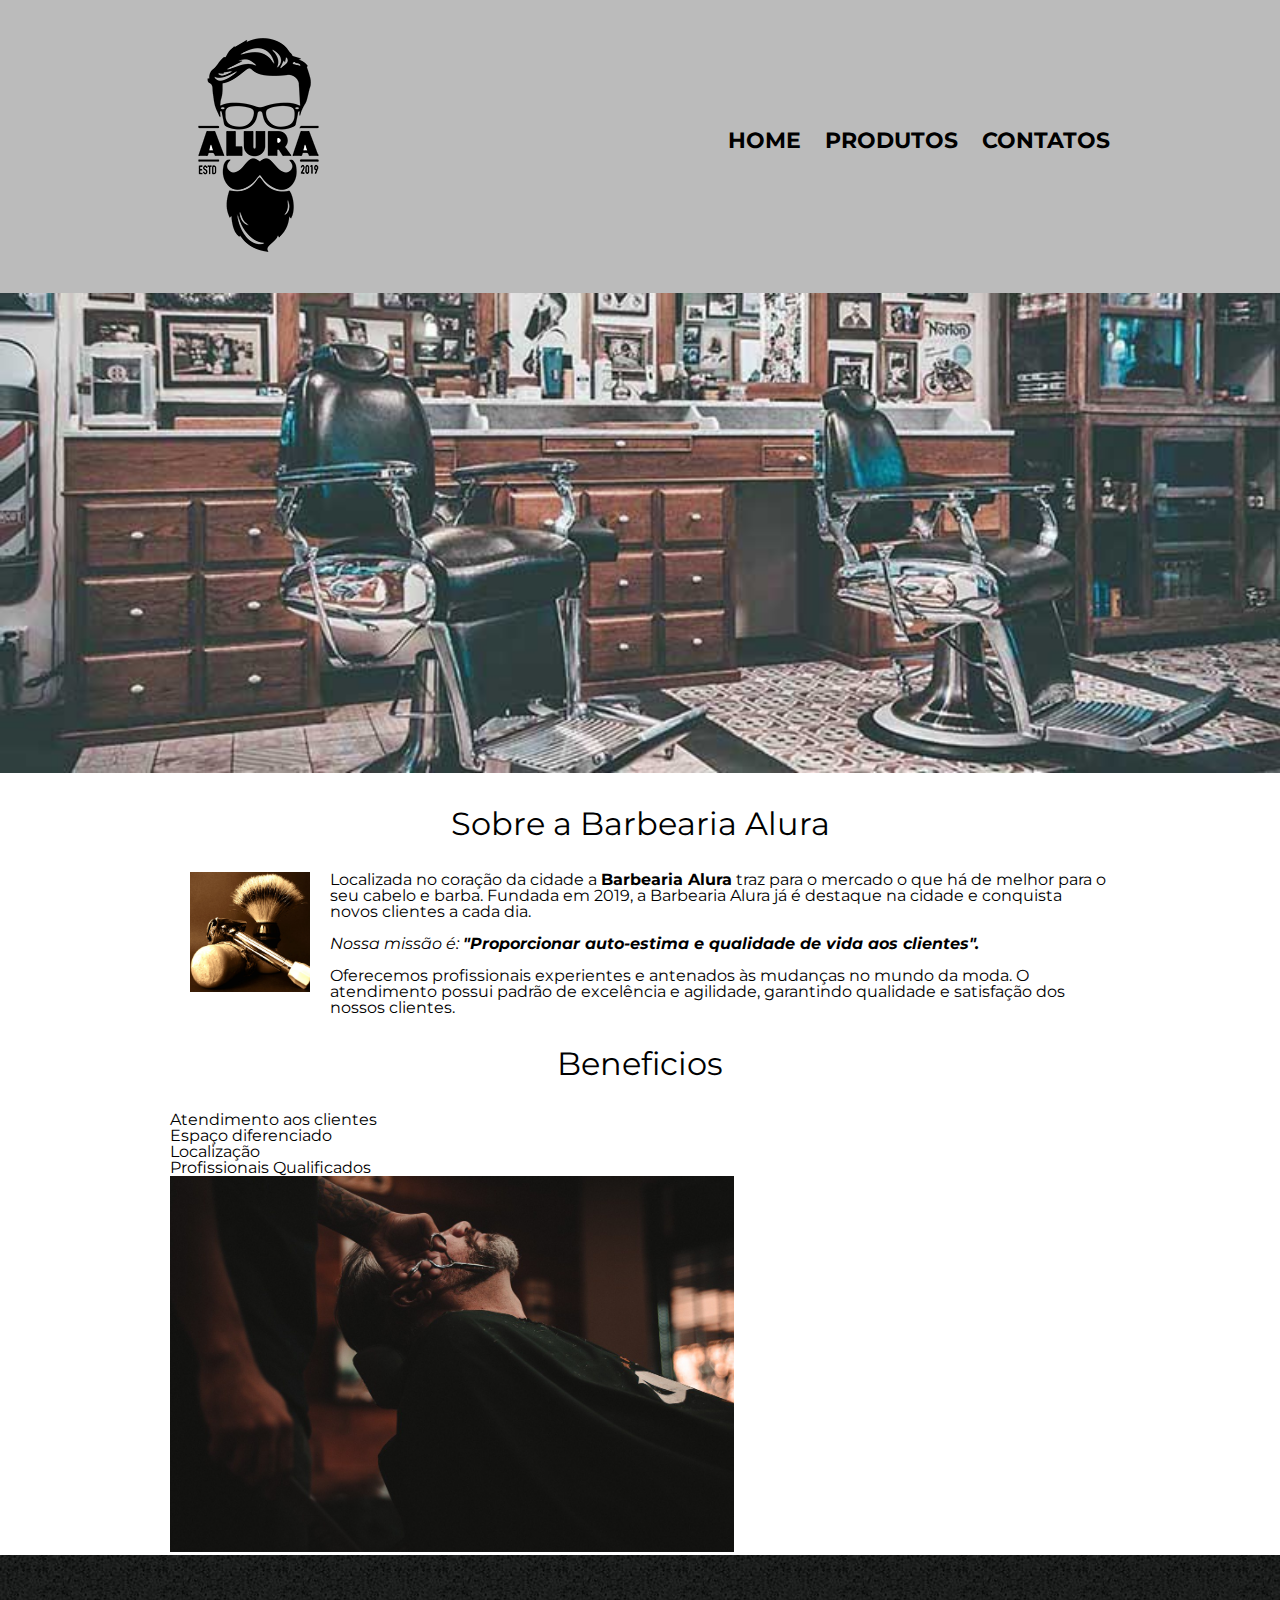
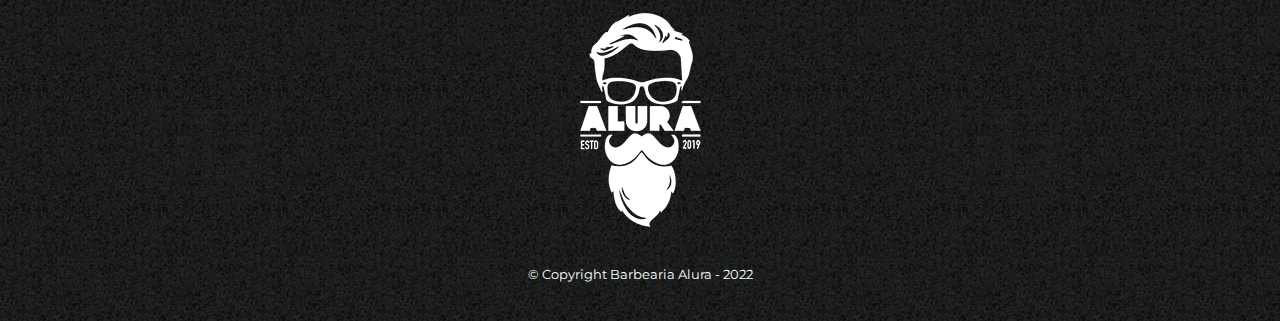
==== html-css/1/index.html @ f3f59a0d "refazendo css home" ====
<!DOCTYPE html>
<html lang="pt-br">
<head>
    <meta charset="UTF-8">
    <meta http-equiv="X-UA-Compatible" content="IE=edge">
    <meta name="viewport" content="width=device-width, initial-scale=1.0">
    <title>Barbearia Alura</title>
    <link rel="stylesheet" href="estilos/reset.css">
    <link rel="stylesheet" href="estilos/style.css">
    <link rel="preconnect" href="https://fonts.googleapis.com">
<link rel="preconnect" href="https://fonts.gstatic.com" crossorigin>
<link href="https://fonts.googleapis.com/css2?family=Montserrat:ital,wght@0,100;0,200;0,400;0,500;0,600;0,700;0,800;0,900;1,100;1,300&display=swap" rel="stylesheet">
</head>
<body>
    <header>
        <div class="caixa">
            <h1><img src="imagens produtos/logo.png" alt=""></h1>
            <nav>
                <ul>
                    <li><a href="index.html">Home</a></li>
                    <li><a href="produtos.html">Produtos</a></li>
                    <li><a href="contato.html">Contatos</a></li>
                </ul>
            </nav>
        </div>
    </header>
    <img class="banner" src="imagens/banner.jpg" alt="imagem barbearia">
    <main>

        <section class="principal">
            <h2 class="titulo-principal">Sobre a Barbearia Alura</h2>
            <img class="utensilios" src="imagens produtos/utensilios.jpg" alt="itensilio para barba">
            <p>Localizada no coração da cidade a <strong>Barbearia Alura</strong> traz para o mercado o que há de melhor para o seu cabelo e barba. Fundada em 2019, a Barbearia Alura já é destaque na cidade e conquista novos clientes a cada dia.</p>
            <p id="missao"><em>Nossa missão é: <strong>"Proporcionar auto-estima e qualidade de vida aos clientes".</strong></em></p>
            <p>Oferecemos profissionais experientes e antenados às mudanças no mundo da moda. O atendimento possui padrão de excelência e agilidade, garantindo qualidade e satisfação dos nossos clientes.</p>
        </section>
        <section id="beneficios">
            <h3 class="titulo-principal">Beneficios </h3>
            <ul>
                <li class="itens">Atendimento aos clientes</li>
                <li class="itens">Espaço diferenciado</li>
                <li class="itens">Localização</li>
                <li class="itens">Profissionais Qualificados</li>
            </ul>
            <img class="img_bene" src="imagens/beneficios.jpg" alt="img beneficios">
        </section>
    </main>
    <footer>
        <img src="imagens produtos/logo-branco.png" alt="longo">
        <p class="copy">&copy; Copyright Barbearia Alura - 2022</p>
    </footer>
</body>
</html>
---- html-css/1/estilos/style.css ----
body{
    font-family: 'Montserrat', sans-serif; ;
}

*{
    margin: 0px;
    padding: 0px;
}

header{
    background-color: #bbbbbb;
    padding: 20px 0;

}

.caixa {
    position: relative;
    width: 940px;
    margin: 0 auto;
}

nav{
    position: absolute;
    top: 110px;
    right: 0;
}

nav li {
    display: inline;
    margin-left: 20px;
}

nav a {
    text-transform: uppercase;
    text-decoration: none;
    color: black;
    font-weight: bolder;
    font-size: 22px;
}

nav a:hover{
    text-decoration: underline;
    color: #c78c19;
}

header  h1 {
    display: inline-block;
}

ul#produtos{
    width: 940px;
    margin: 0 auto;
    padding: 50px 0;
}

ul#produtos > li {
    display: inline-block;
    text-align: center;
    width: 30%;
    vertical-align: top;
    border: 5px solid black;
    border-radius: 10%;
    margin: 0 1.5%;
    padding: 30px 20px;
    box-sizing: border-box;
}
ul#produtos > li > h2 {
    height: 50px;
}


#produtos > li:hover{
    border-color:#c78c19;
    
}

#produtos > li:active{
    border-color:#088c19;
}

#produtos >  li:hover h2{
    font-size: 34px;
}

#produtos h2 {
    font-weight: bold;
    font-size: 30px;
}

#produtos .desc{
    font-size: 18px;
}

#produtos .valor{
    font-size: 22px;
    font-weight: bold;
    margin:10px;
}

footer {
    text-align: center;
    background-image: url(../imagens\ produtos/bg.jpg);
    padding: 40px 0;
}

footer> .copy{
    color: white;
    font-size: 13px;
    margin-top: 20px;
}

main{
    width: 940px;
    margin: 0 auto;
}

form {
    margin:  40px 0;
}

form label, form legend{
    display: block;
    font-size: 20px;
    margin-bottom: 10px;
}

.input-padrao{
    display: block;
    margin-bottom: 20px;
    padding: 5px 20px;
    width: 50%;
}

.checkbox{
    margin: 20px 0;
}

.enviar{
    width: 40%;
    padding: 15px;
    background-color: black;
    color: white;
    font-weight:bold;
    border: none;
    border-radius: 5px;
    transition: 1s all;
}

.enviar:hover{
    background-color: rgb(42, 40, 40);
    transform: scale(1.2);
    
}
table{
    margin: 20px 0 40px;
}

td, th{
    padding: 2px 15px;
    border: 1px solid black;
}

th{
    background-color:#555555;
    color: white;
}

/*css pagina inicial */

.banner {
    width: 100%;
}

.titulo-principal{
    text-align: center;
    font-size: 2em;
    margin: 1em;
    clear:left
}

.utensilios{
    width: 120px;
    margin: 0 20px 20px;
    float: left;
}

.principal p {
    margin: 0 0 1em;

}

.principal strong{
    font-weight: bold;
}

.principal em {
    font-style: italic;
}

.img_bene{
    width: 60%;
}
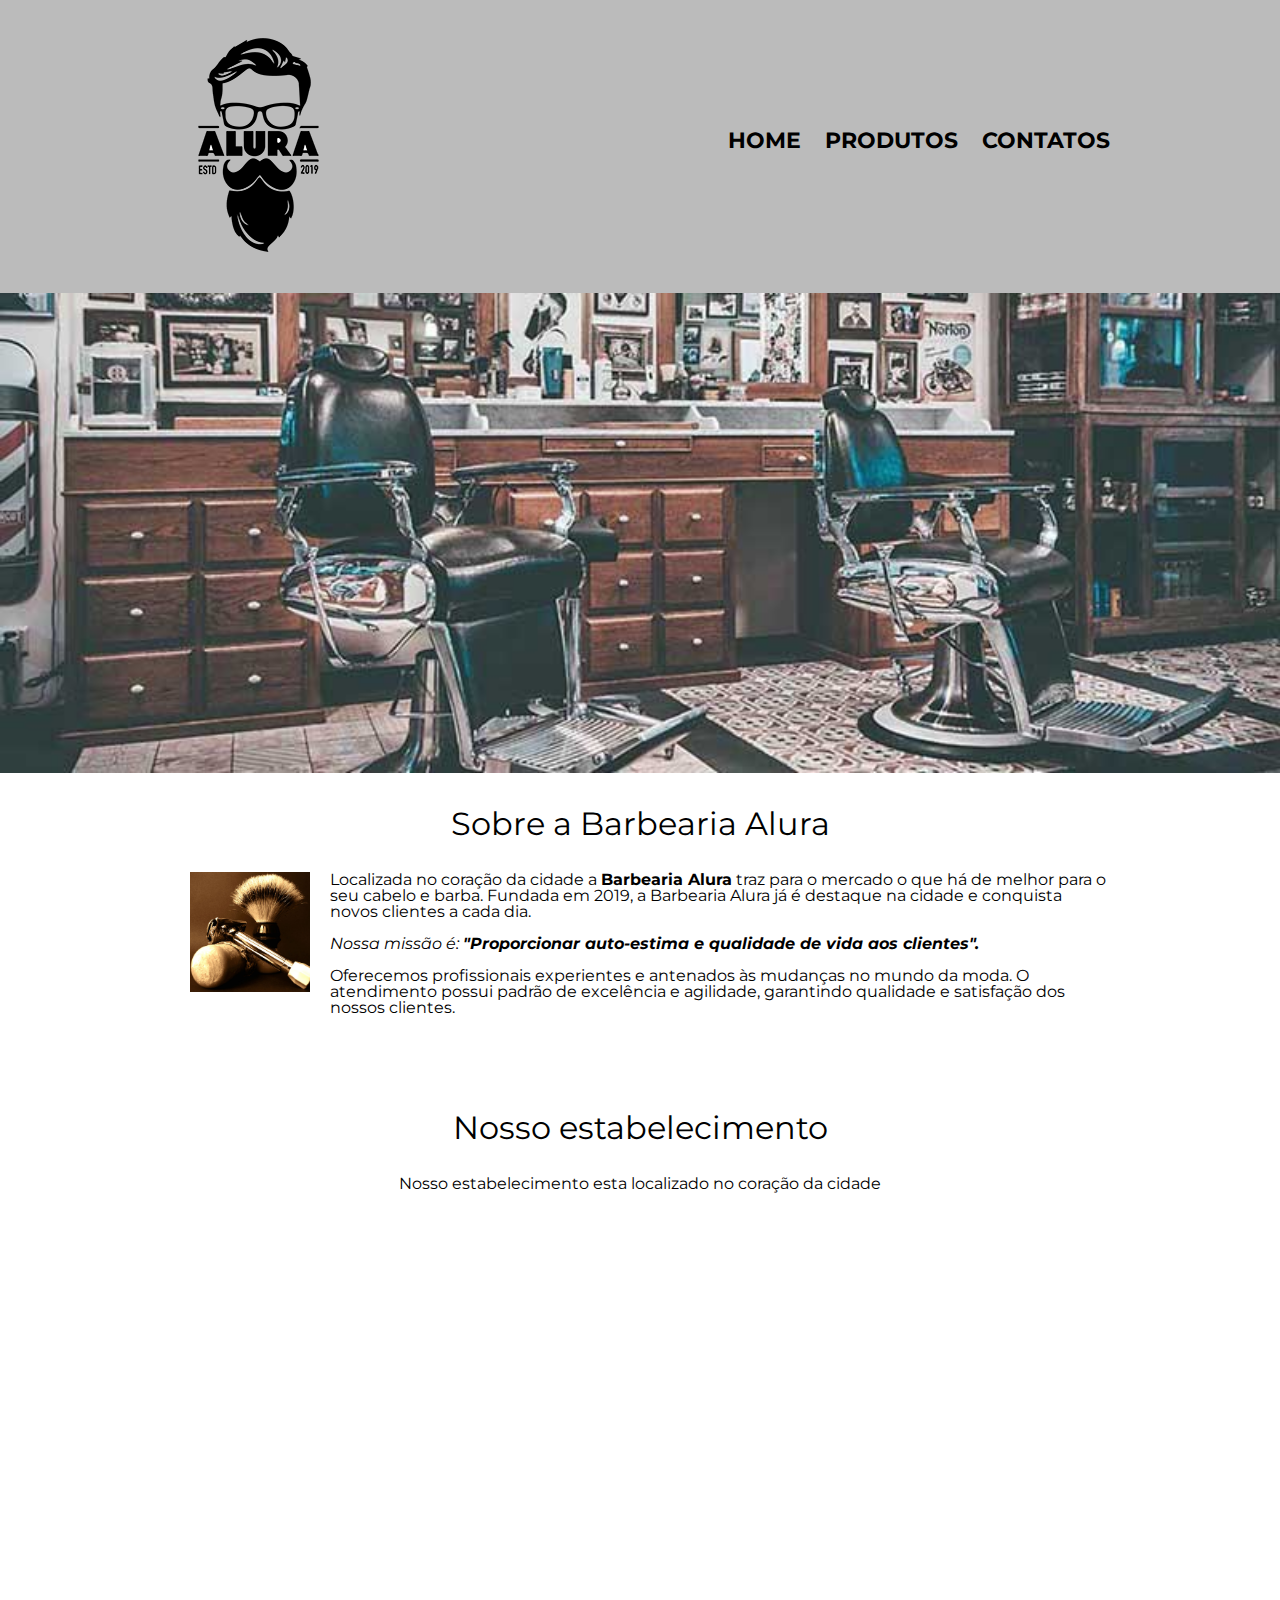
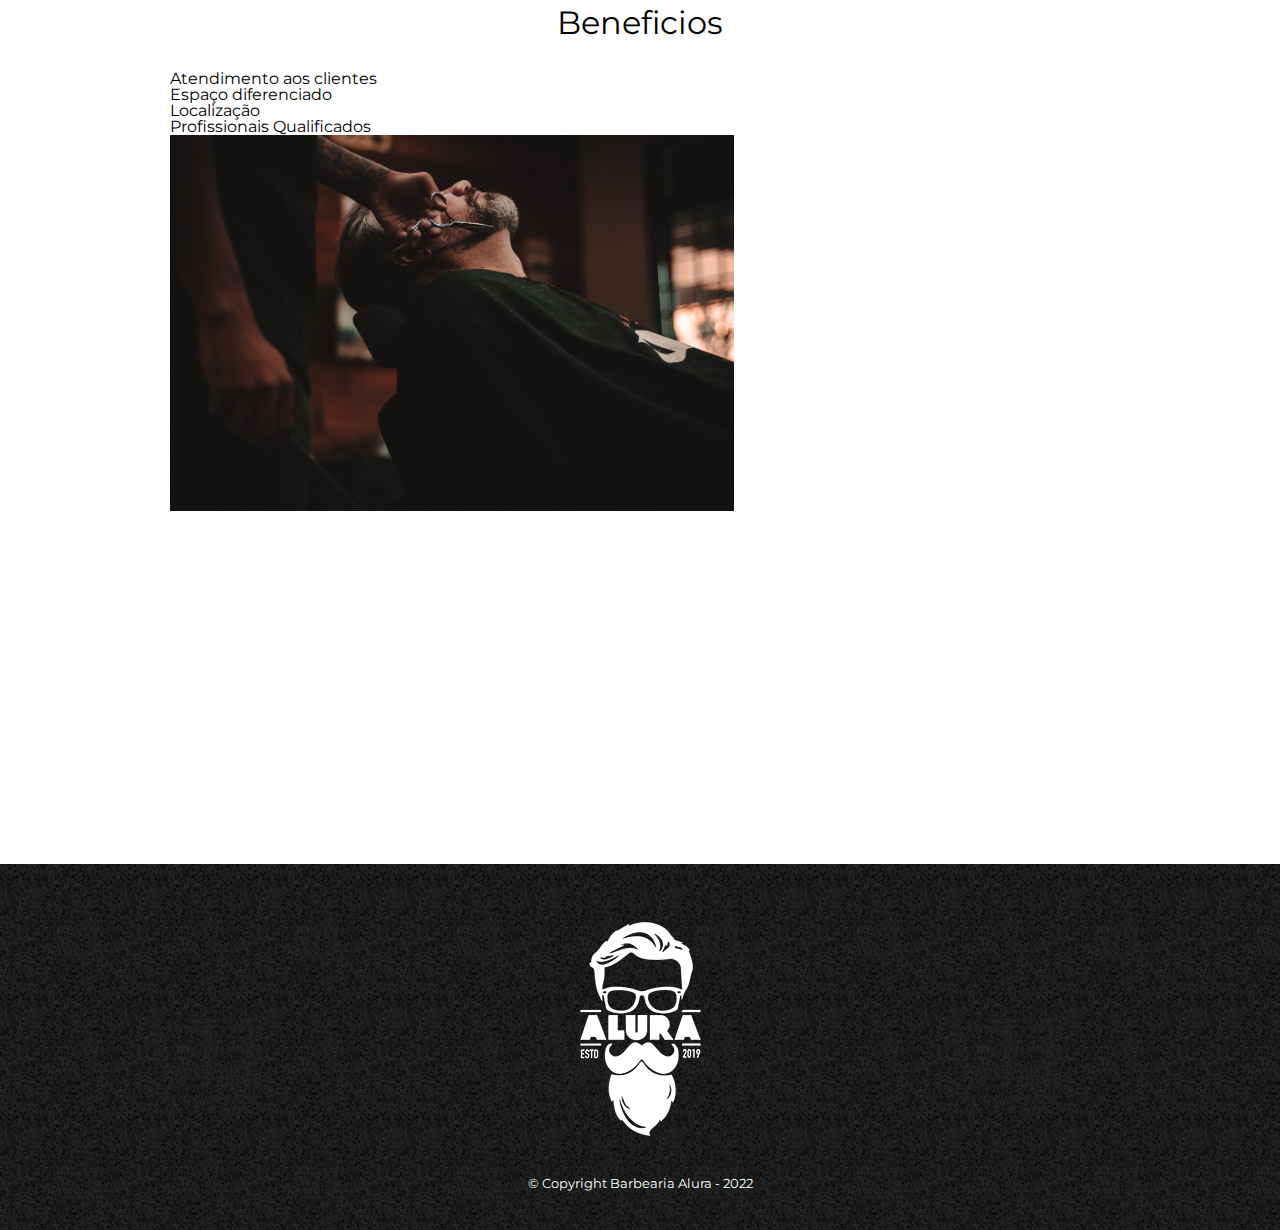
==== commit a91101ca: "add video e maps" ====
--- a/html-css/1/index.html
+++ b/html-css/1/index.html
@@ -34,6 +34,14 @@
             <p id="missao"><em>Nossa missão é: <strong>"Proporcionar auto-estima e qualidade de vida aos clientes".</strong></em></p>
             <p>Oferecemos profissionais experientes e antenados às mudanças no mundo da moda. O atendimento possui padrão de excelência e agilidade, garantindo qualidade e satisfação dos nossos clientes.</p>
         </section>
+
+        <section class="mapa">
+            <h3 class="titulo-principal">Nosso estabelecimento</h3>
+            <p>Nosso estabelecimento esta localizado no coração da cidade</p>
+            <iframe src="https://www.google.com/maps/embed?pb=!1m18!1m12!1m3!1d6754.552888140359!2d-46.63697805061452!3d-23.588223048476912!2m3!1f0!2f0!3f0!3m2!1i1024!2i768!4f13.1!3m3!1m2!1s0x94ce5ba6816fe839%3A0xda8627521b8e4b90!2sAlua!5e0!3m2!1spt-BR!2sbr!4v1669748085647!5m2!1spt-BR!2sbr" width="100%" height="300" style="border:0;" allowfullscreen="" loading="lazy" referrerpolicy="no-referrer-when-downgrade"></iframe>
+        </section>
+
+
         <section id="beneficios">
             <h3 class="titulo-principal">Beneficios </h3>
             <ul>
@@ -44,6 +52,10 @@
             </ul>
             <img class="img_bene" src="imagens/beneficios.jpg" alt="img beneficios">
         </section>
+
+        <div class="video">
+            <iframe width="560" height="315" src="https://www.youtube.com/embed/wcVVXUV0YUY" title="YouTube video player" frameborder="0" allow="accelerometer; autoplay; clipboard-write; encrypted-media; gyroscope; picture-in-picture" allowfullscreen></iframe>
+        </div>
     </main>
     <footer>
         <img src="imagens produtos/logo-branco.png" alt="longo">
--- a/html-css/1/estilos/style.css
+++ b/html-css/1/estilos/style.css
@@ -199,4 +199,17 @@
 
 .img_bene{
     width: 60%;
+}
+
+.mapa{
+    padding: 3em 0;
+}
+
+.mapa p{
+    margin: 0 0 2em;
+    text-align: center;
+}
+.video{
+    width: 650px;
+    margin: 1em auto;
 }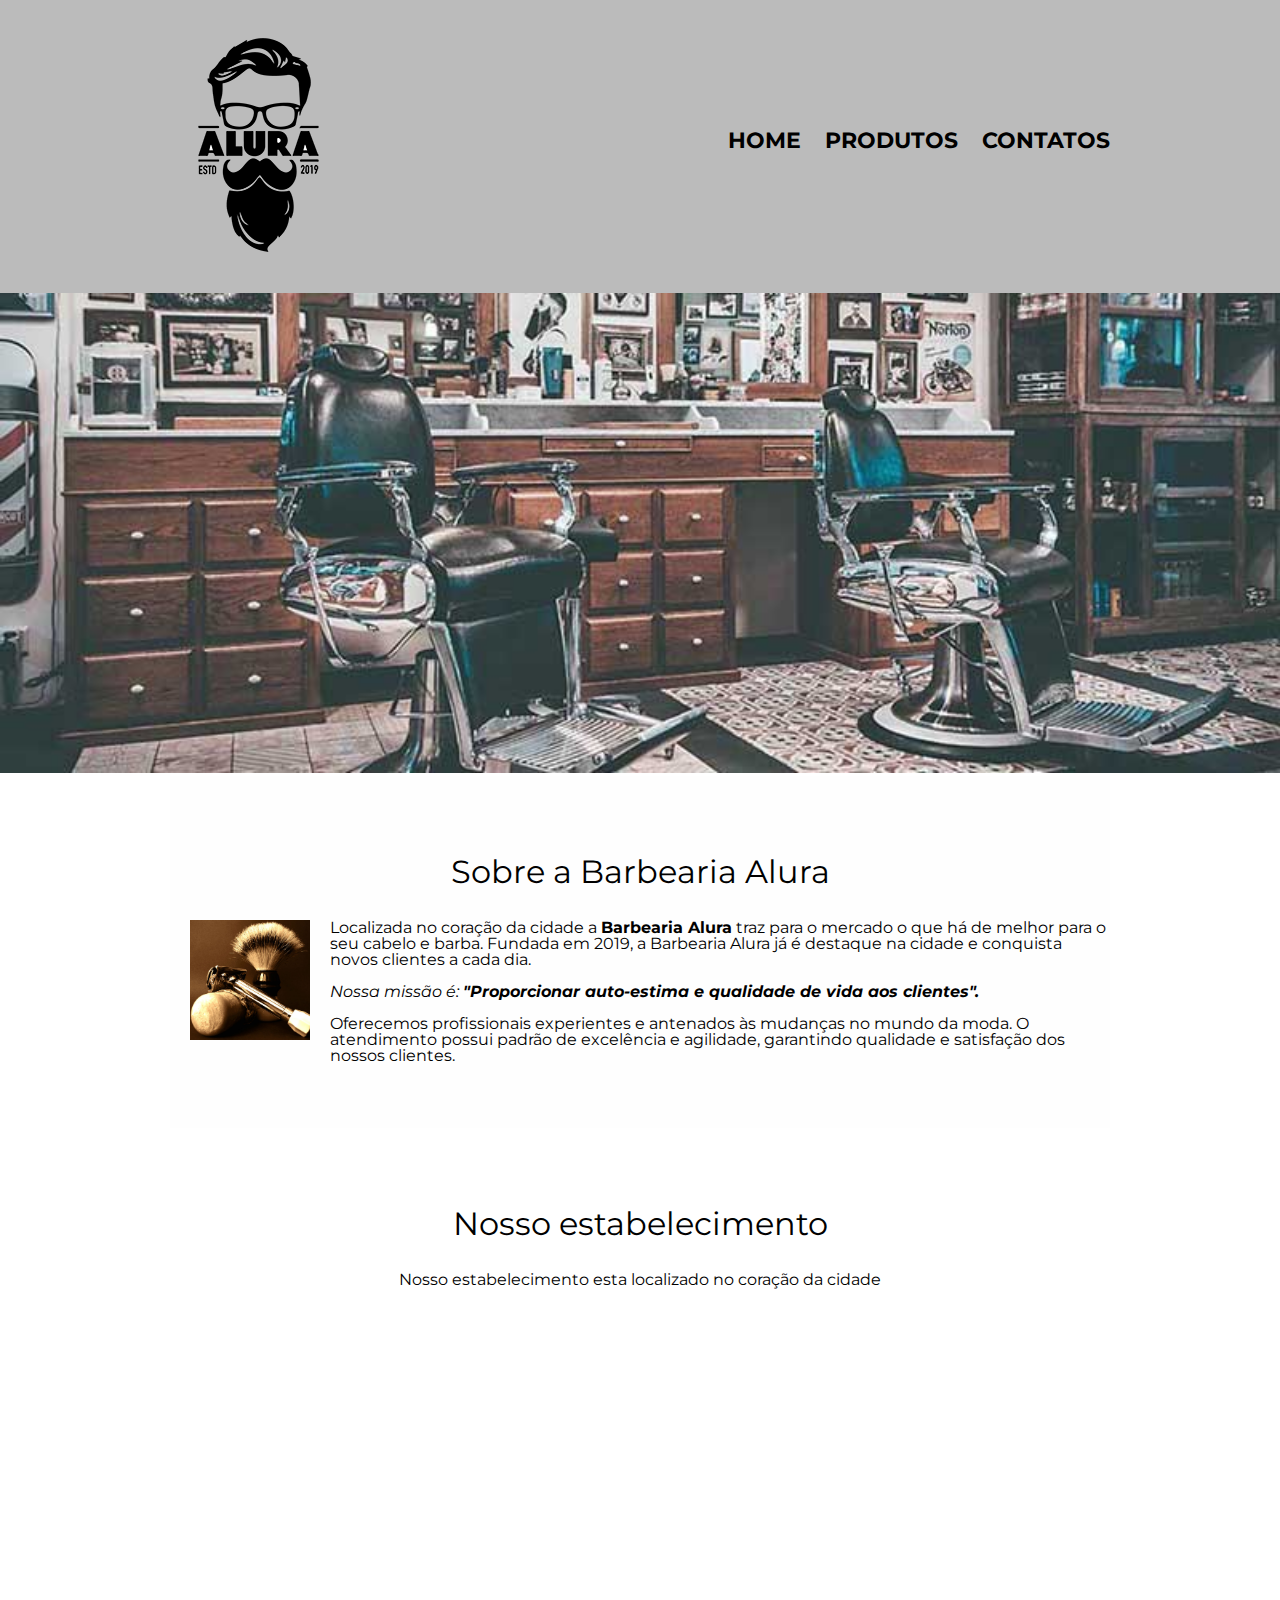
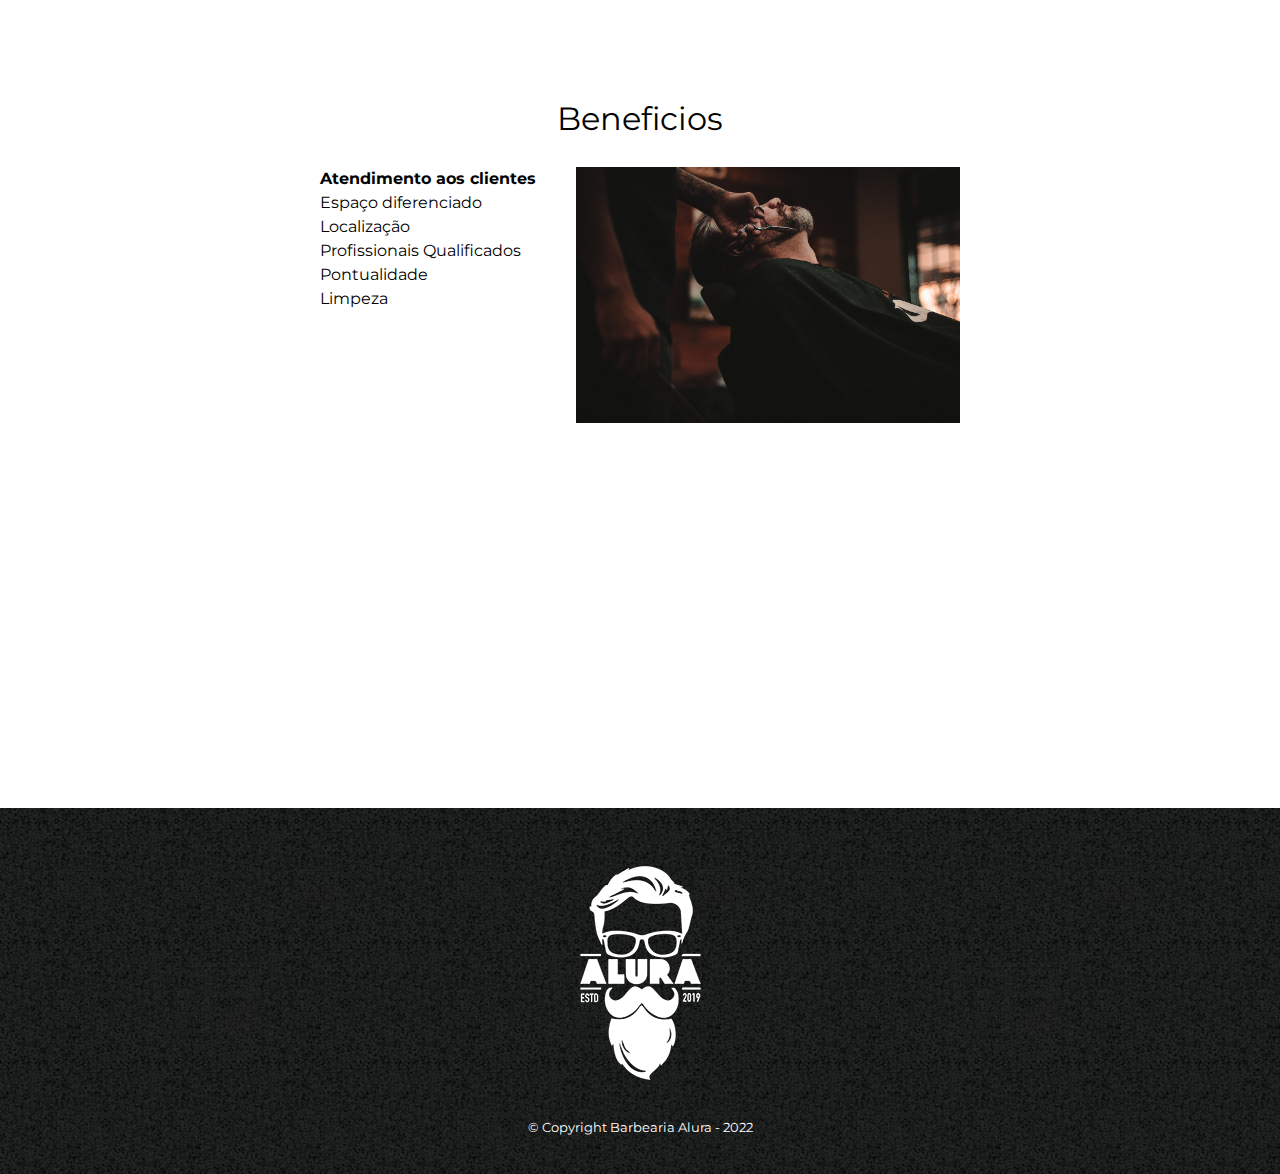
==== commit 6405525b: "cont css primeira pag" ====
--- a/html-css/1/index.html
+++ b/html-css/1/index.html
@@ -44,13 +44,16 @@
 
         <section id="beneficios">
             <h3 class="titulo-principal">Beneficios </h3>
-            <ul>
-                <li class="itens">Atendimento aos clientes</li>
-                <li class="itens">Espaço diferenciado</li>
-                <li class="itens">Localização</li>
-                <li class="itens">Profissionais Qualificados</li>
-            </ul>
-            <img class="img_bene" src="imagens/beneficios.jpg" alt="img beneficios">
+            <div class="conteudo-beneficios">
+                <ul class="lista-beneficios">
+                    <li class="itens">Atendimento aos clientes</li>
+                    <li class="itens">Espaço diferenciado</li>
+                    <li class="itens">Localização</li>
+                    <li class="itens">Profissionais Qualificados</li>
+                    <li class="itens">Pontualidade</li>
+                    <li class="itens">Limpeza</li>
+                </ul><img class="imgem-beneficios" src="imagens/beneficios.jpg" alt="img beneficios">
+            </div>
         </section>
 
         <div class="video">
--- a/html-css/1/estilos/style.css
+++ b/html-css/1/estilos/style.css
@@ -184,6 +184,11 @@
     float: left;
 }
 
+.principal{
+    padding: 3em 0;
+    background-color: #fefefe;
+}
+
 .principal p {
     margin: 0 0 1em;
 
@@ -197,10 +202,6 @@
     font-style: italic;
 }
 
-.img_bene{
-    width: 60%;
-}
-
 .mapa{
     padding: 3em 0;
 }
@@ -209,7 +210,35 @@
     margin: 0 0 2em;
     text-align: center;
 }
+
+.beneficios{
+    padding: 3em 0;
+    background-color: #888;
+}
+
+.conteudo-beneficios{
+    width: 640px;
+    margin: 0 auto;
+}
+
+.lista-beneficios{
+    width: 40%;
+    display: inline-block; /*espaço entre a lista e a img tem q ser 0 para usarmos 100% do display no css*/
+    vertical-align: top;
+}
+
+.imgem-beneficios{
+    width: 60%;
+}
+
+.itens{
+    line-height:1.5 ;
+}
+
+.itens:first-child{
+    font-weight: bold;
+}
 .video{
     width: 650px;
-    margin: 1em auto;
+    margin: 2em auto;
 }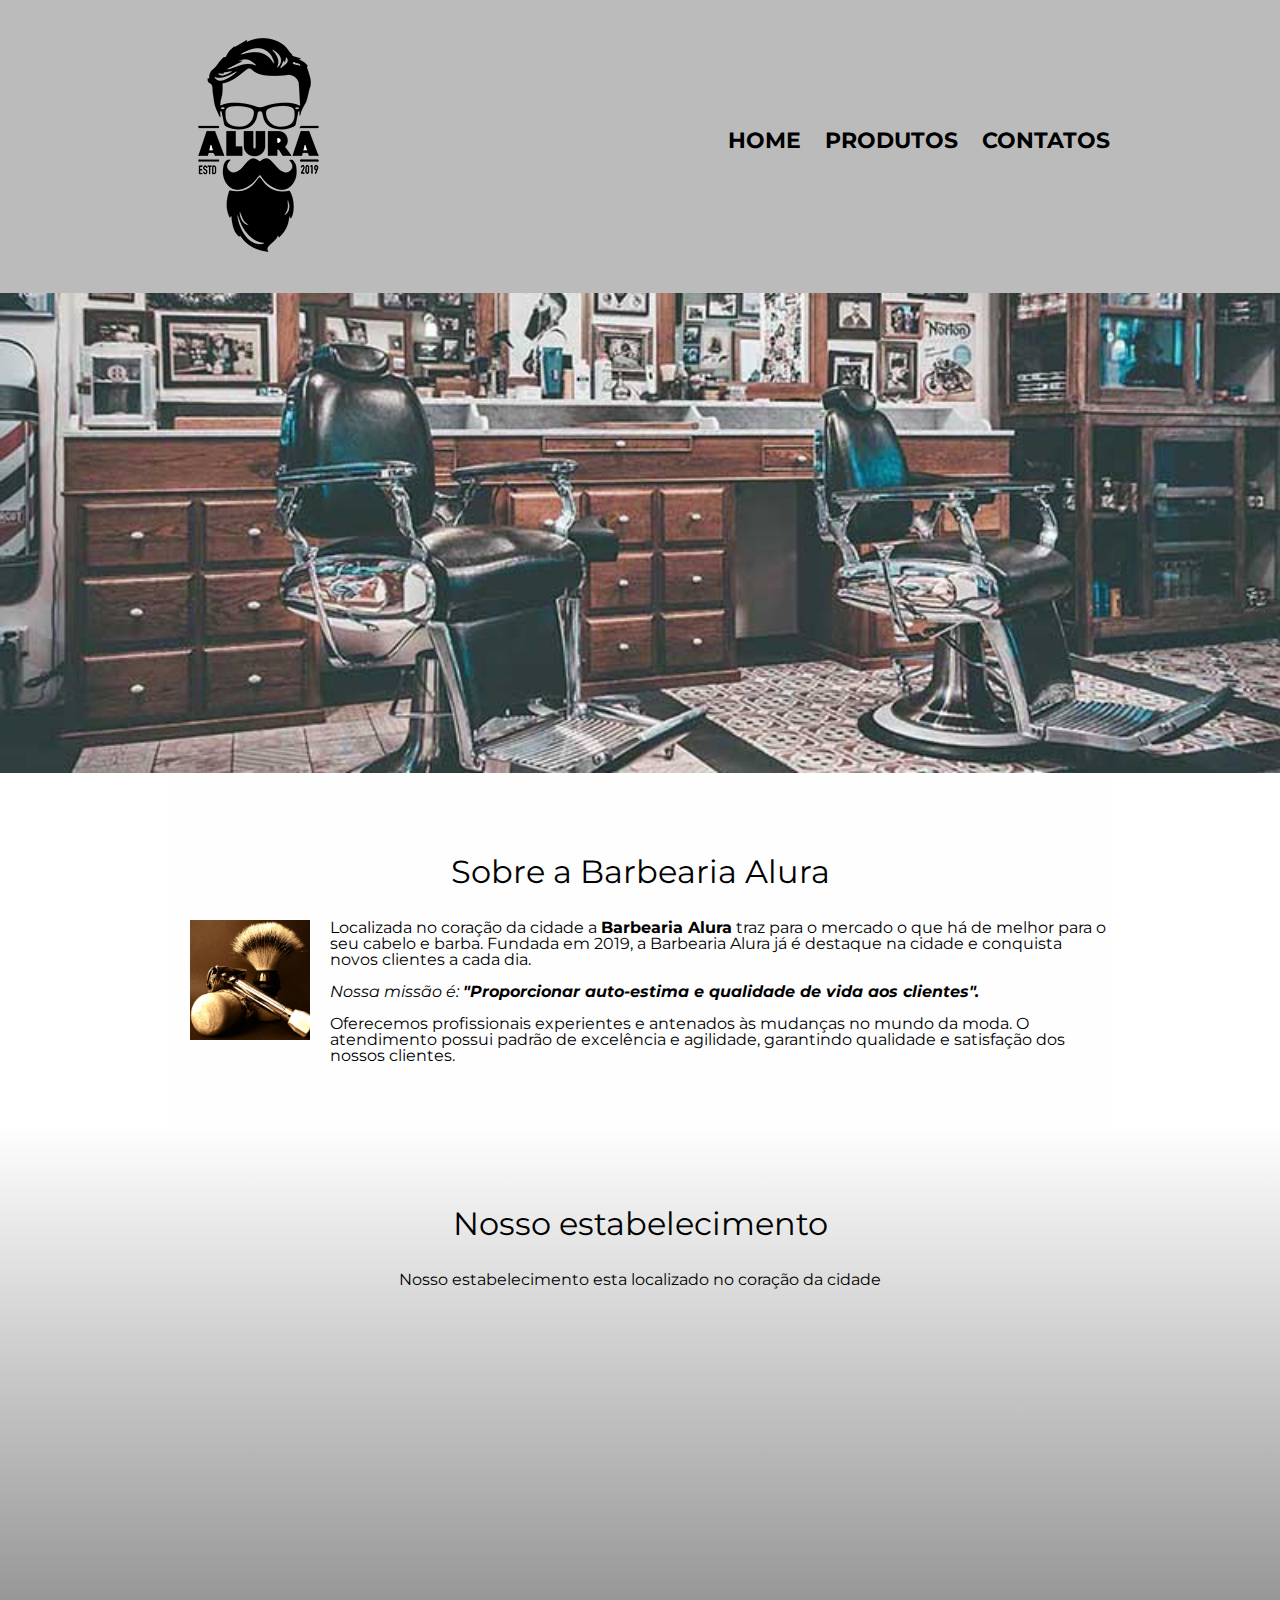
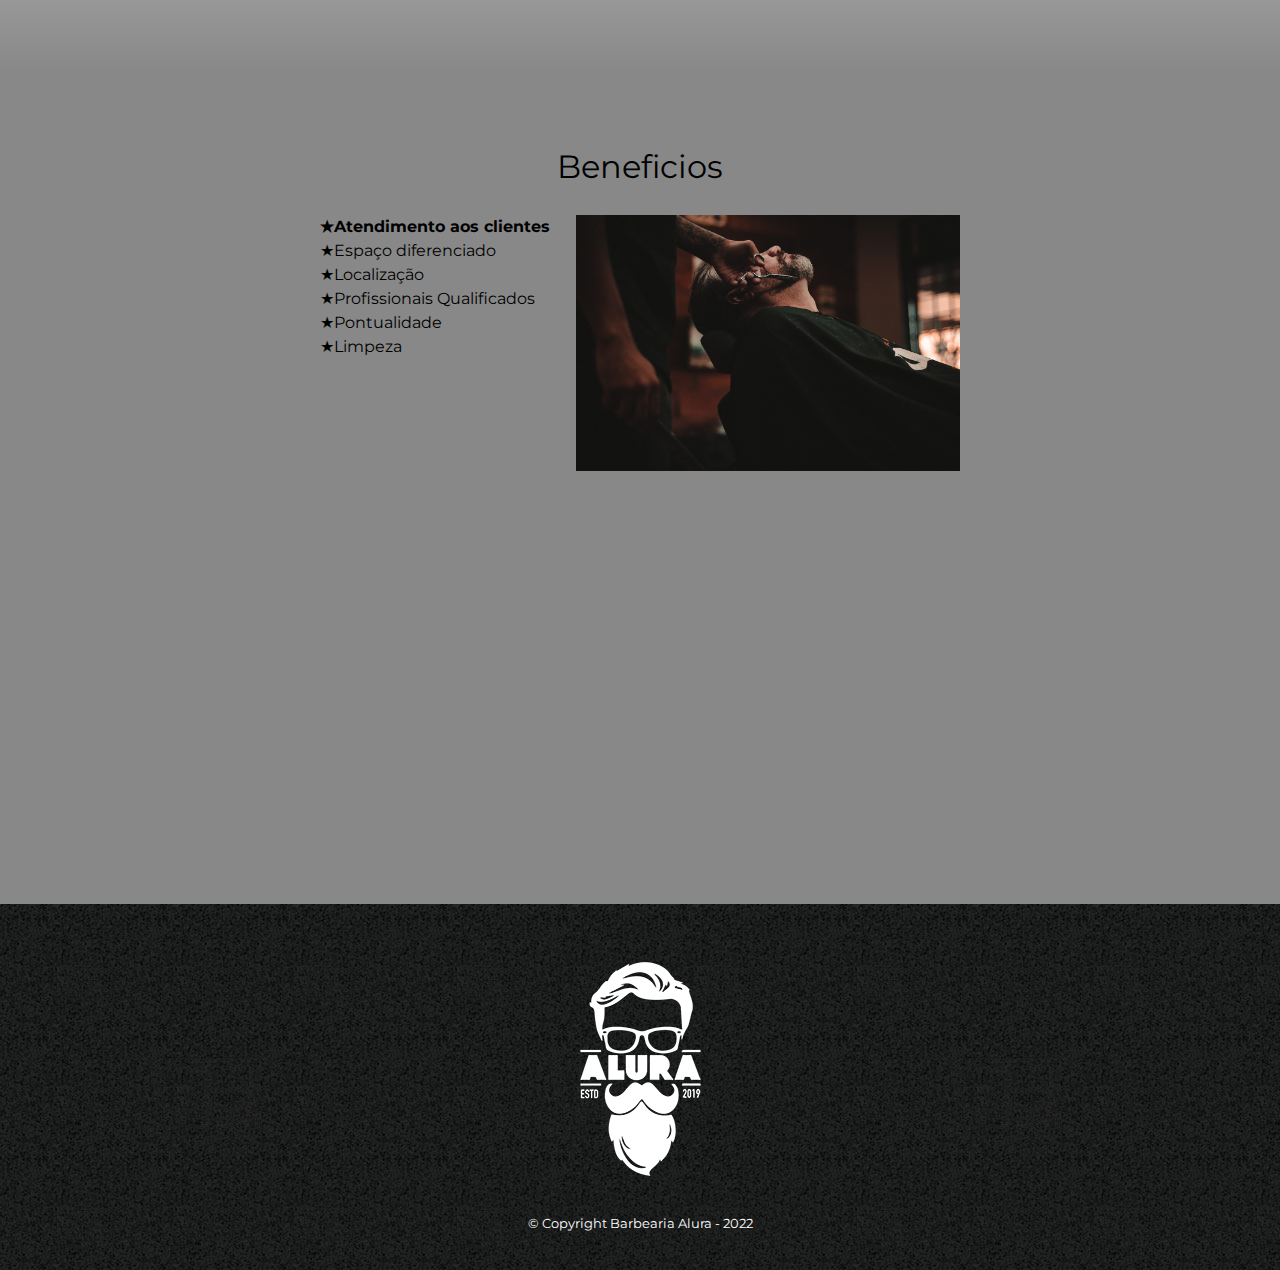
==== commit 493d32cf: "aprendendo pseudo elemento after" ====
--- a/html-css/1/index.html
+++ b/html-css/1/index.html
@@ -38,11 +38,11 @@
         <section class="mapa">
             <h3 class="titulo-principal">Nosso estabelecimento</h3>
             <p>Nosso estabelecimento esta localizado no coração da cidade</p>
-            <iframe src="https://www.google.com/maps/embed?pb=!1m18!1m12!1m3!1d6754.552888140359!2d-46.63697805061452!3d-23.588223048476912!2m3!1f0!2f0!3f0!3m2!1i1024!2i768!4f13.1!3m3!1m2!1s0x94ce5ba6816fe839%3A0xda8627521b8e4b90!2sAlua!5e0!3m2!1spt-BR!2sbr!4v1669748085647!5m2!1spt-BR!2sbr" width="100%" height="300" style="border:0;" allowfullscreen="" loading="lazy" referrerpolicy="no-referrer-when-downgrade"></iframe>
+            <div  class="mapa-conteudo"><iframe src="https://www.google.com/maps/embed?pb=!1m18!1m12!1m3!1d6754.552888140359!2d-46.63697805061452!3d-23.588223048476912!2m3!1f0!2f0!3f0!3m2!1i1024!2i768!4f13.1!3m3!1m2!1s0x94ce5ba6816fe839%3A0xda8627521b8e4b90!2sAlua!5e0!3m2!1spt-BR!2sbr!4v1669748085647!5m2!1spt-BR!2sbr" width="100%" height="300" style="border:0;" allowfullscreen="" loading="lazy" referrerpolicy="no-referrer-when-downgrade"></iframe></div>
         </section>
 
 
-        <section id="beneficios">
+        <section class="beneficios">
             <h3 class="titulo-principal">Beneficios </h3>
             <div class="conteudo-beneficios">
                 <ul class="lista-beneficios">
@@ -54,11 +54,12 @@
                     <li class="itens">Limpeza</li>
                 </ul><img class="imgem-beneficios" src="imagens/beneficios.jpg" alt="img beneficios">
             </div>
+
+            <div class="video">
+                <iframe width="560" height="315" src="https://www.youtube.com/embed/wcVVXUV0YUY" title="YouTube video player" frameborder="0" allow="accelerometer; autoplay; clipboard-write; encrypted-media; gyroscope; picture-in-picture" allowfullscreen></iframe>
+            </div>
         </section>
 
-        <div class="video">
-            <iframe width="560" height="315" src="https://www.youtube.com/embed/wcVVXUV0YUY" title="YouTube video player" frameborder="0" allow="accelerometer; autoplay; clipboard-write; encrypted-media; gyroscope; picture-in-picture" allowfullscreen></iframe>
-        </div>
     </main>
     <footer>
         <img src="imagens produtos/logo-branco.png" alt="longo">
--- a/html-css/1/estilos/style.css
+++ b/html-css/1/estilos/style.css
@@ -110,8 +110,7 @@
 }
 
 main{
-    width: 940px;
-    margin: 0 auto;
+    
 }
 
 form {
@@ -187,6 +186,8 @@
 .principal{
     padding: 3em 0;
     background-color: #fefefe;
+    width: 940px;
+    margin: 0 auto;
 }
 
 .principal p {
@@ -204,6 +205,11 @@
 
 .mapa{
     padding: 3em 0;
+    background: linear-gradient(#fefefe, #888888);
+}
+.mapa-conteudo{
+    width: 940px;
+    margin: 0 auto;
 }
 
 .mapa p{
@@ -213,7 +219,8 @@
 
 .beneficios{
     padding: 3em 0;
-    background-color: #888;
+    background: #888888;
+    
 }
 
 .conteudo-beneficios{
@@ -235,6 +242,10 @@
     line-height:1.5 ;
 }
 
+.itens:before { /*pseudo elemento q coloca coisas antes do iten, after tbm funciona*/
+    content: "★";
+}
+
 .itens:first-child{
     font-weight: bold;
 }
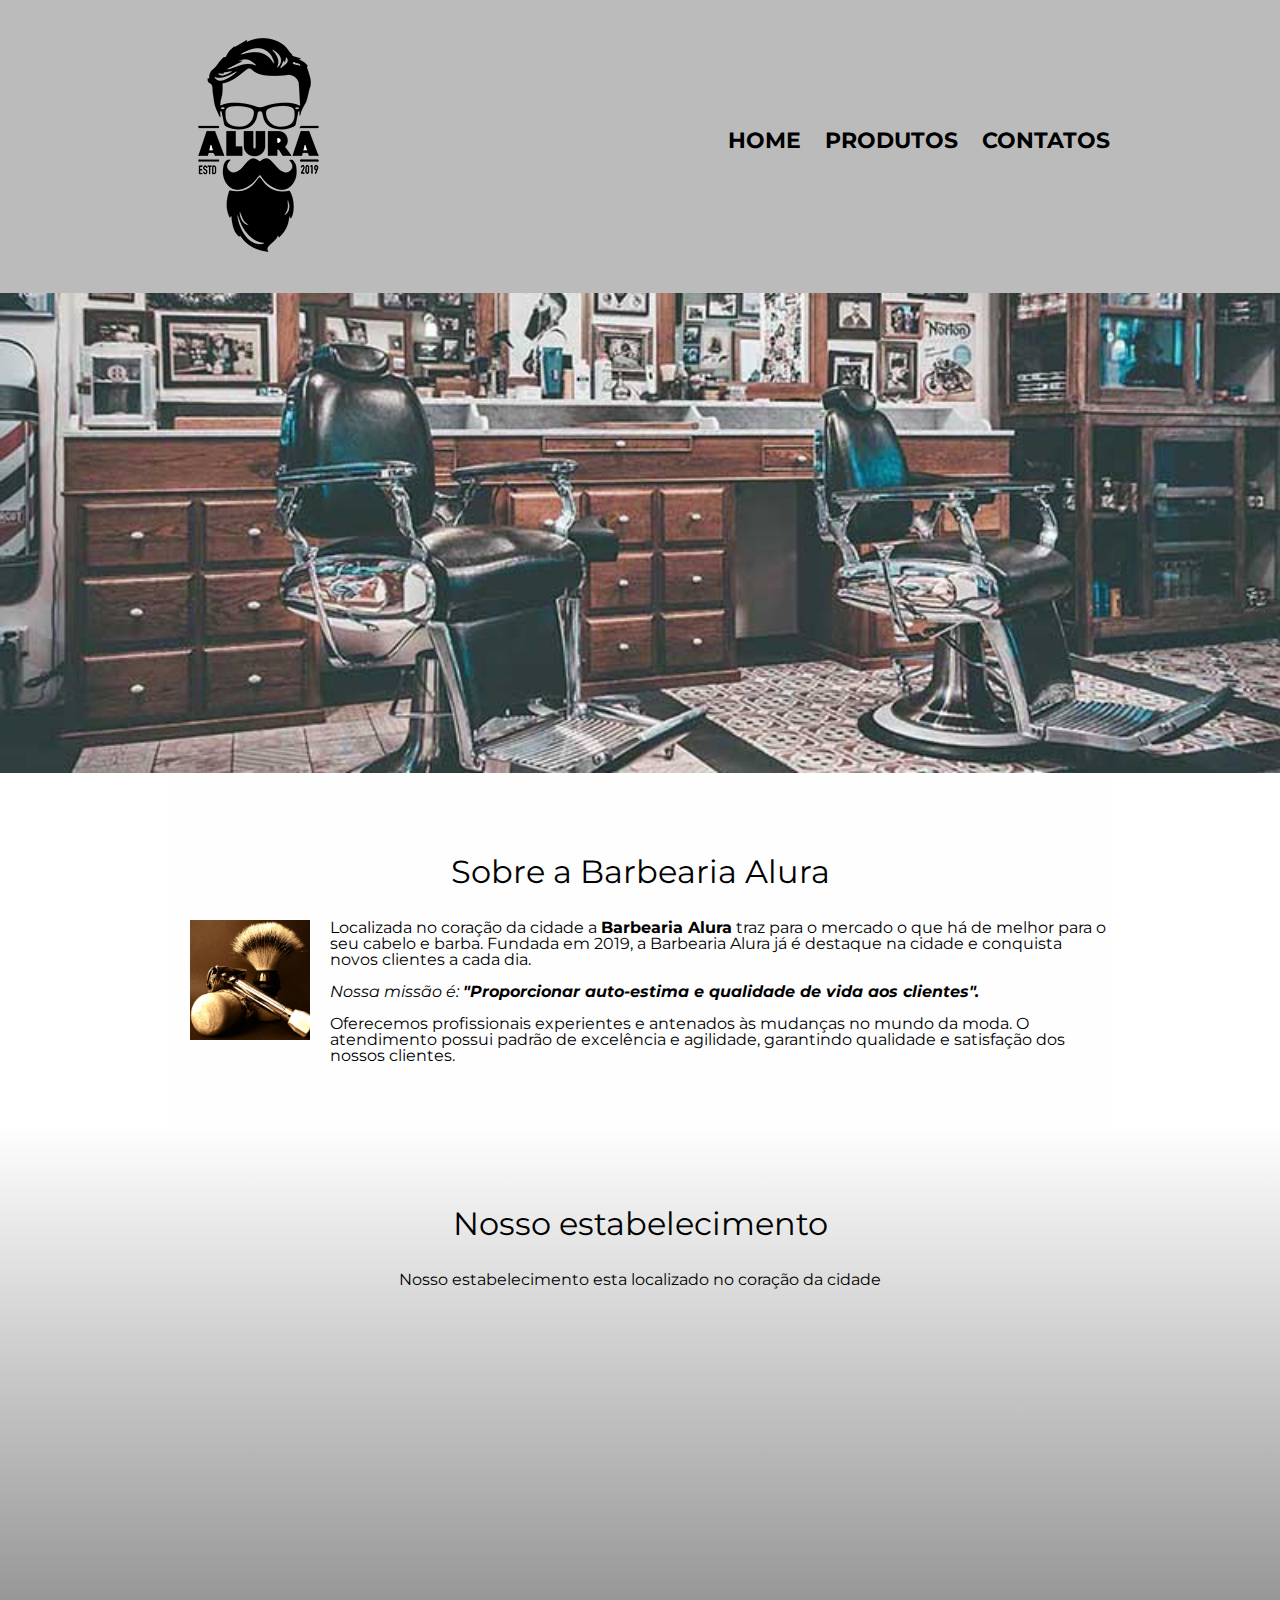
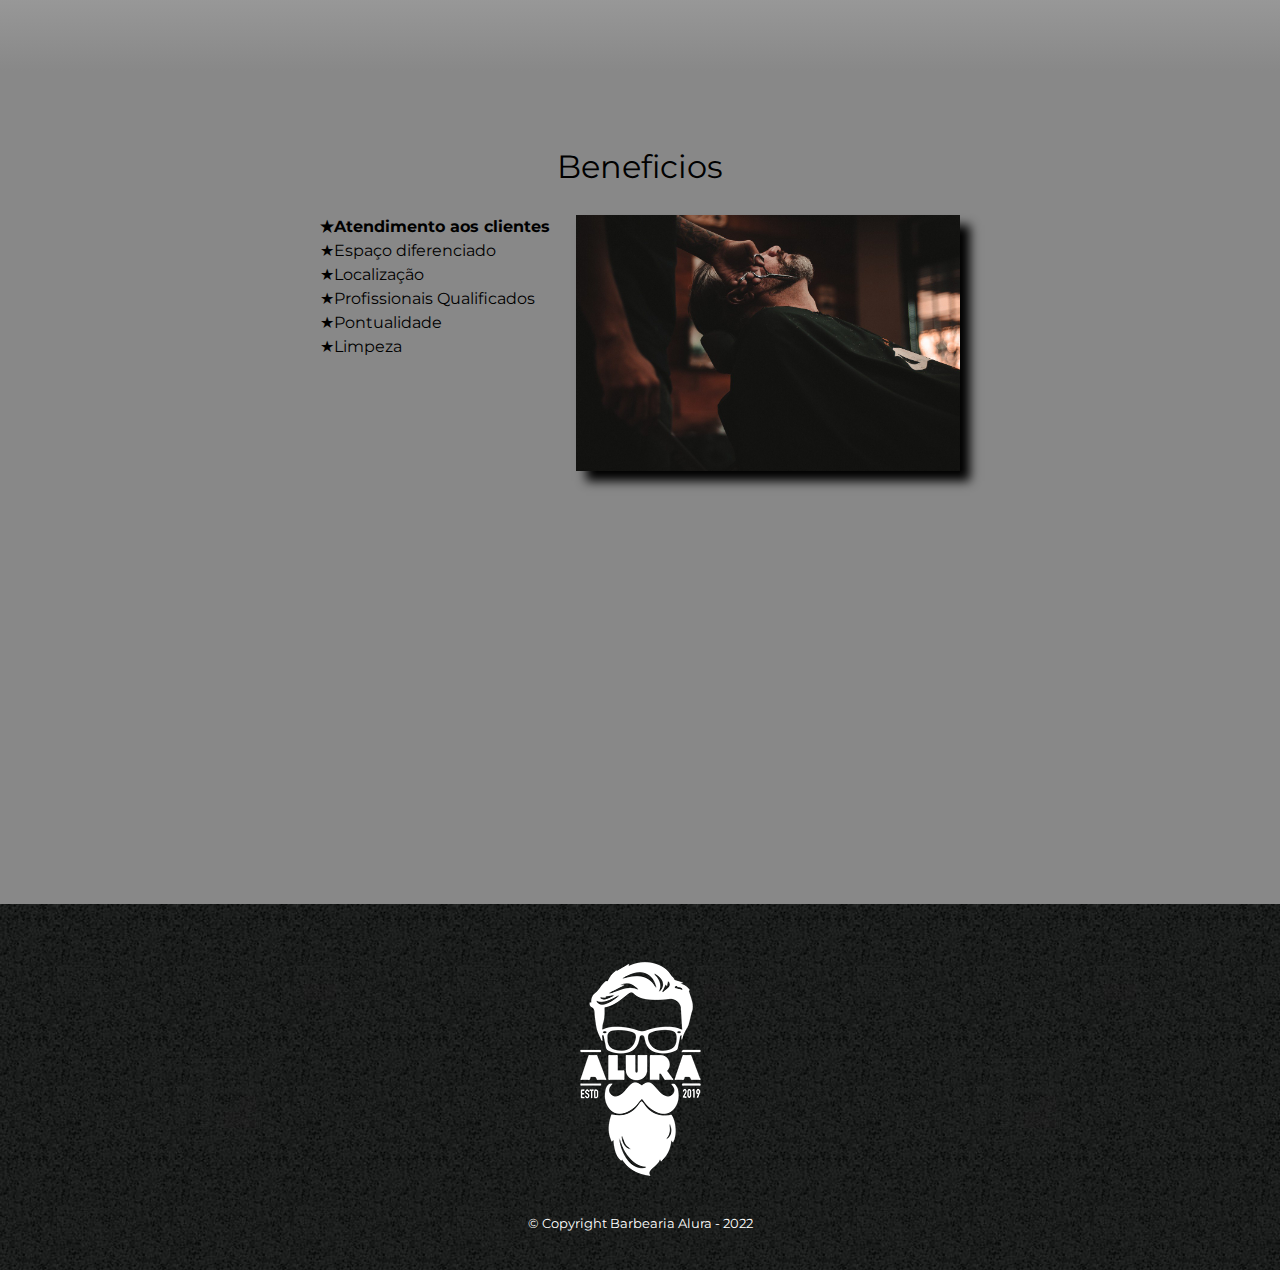
==== commit 2fe946a0: "media screen" ====
--- a/html-css/1/index.html
+++ b/html-css/1/index.html
@@ -56,7 +56,7 @@
             </div>
 
             <div class="video">
-                <iframe width="560" height="315" src="https://www.youtube.com/embed/wcVVXUV0YUY" title="YouTube video player" frameborder="0" allow="accelerometer; autoplay; clipboard-write; encrypted-media; gyroscope; picture-in-picture" allowfullscreen></iframe>
+                <iframe width="100%" height="315" src="https://www.youtube.com/embed/wcVVXUV0YUY" title="YouTube video player" frameborder="0" allow="accelerometer; autoplay; clipboard-write; encrypted-media; gyroscope; picture-in-picture" allowfullscreen></iframe>
             </div>
         </section>
 
--- a/html-css/1/estilos/style.css
+++ b/html-css/1/estilos/style.css
@@ -65,7 +65,7 @@
     box-sizing: border-box;
 }
 ul#produtos > li > h2 {
-    height: 50px;
+    height: 60px;
 }
 
 
@@ -107,10 +107,6 @@
     color: white;
     font-size: 13px;
     margin-top: 20px;
-}
-
-main{
-    
 }
 
 form {
@@ -236,6 +232,12 @@
 
 .imgem-beneficios{
     width: 60%;
+    opacity: 1;
+    transition: 400ms;
+    box-shadow: 10px 10px 10px 0 rgb(0,0,0);
+}
+.imgem-beneficios:hover{
+    opacity: 0.3;
 }
 
 .itens{
@@ -252,4 +254,41 @@
 .video{
     width: 650px;
     margin: 2em auto;
-}+}
+
+@media screen and (max-width:480px) {
+    .caixa, .principal, .conteudo-beneficios, .video{
+        width: auto;
+        margin: auto;
+    }
+
+    .mapa-conteudo{
+        width: auto;
+        padding: 0 10px 0 10px;
+    }
+
+    h1 {
+        display: block;
+        text-align: center;
+    }
+    
+    nav {
+        position:static;
+
+    }
+
+    .imgem-beneficios, .lista-beneficios{
+        width: 100%;
+        margin-bottom: 20px;
+        margin: auto;
+    }
+
+    .principal{
+        padding: 0px;
+    }
+
+    }ul#produtos > li{
+        display: block;
+        margin-bottom: 20px;
+        
+    }